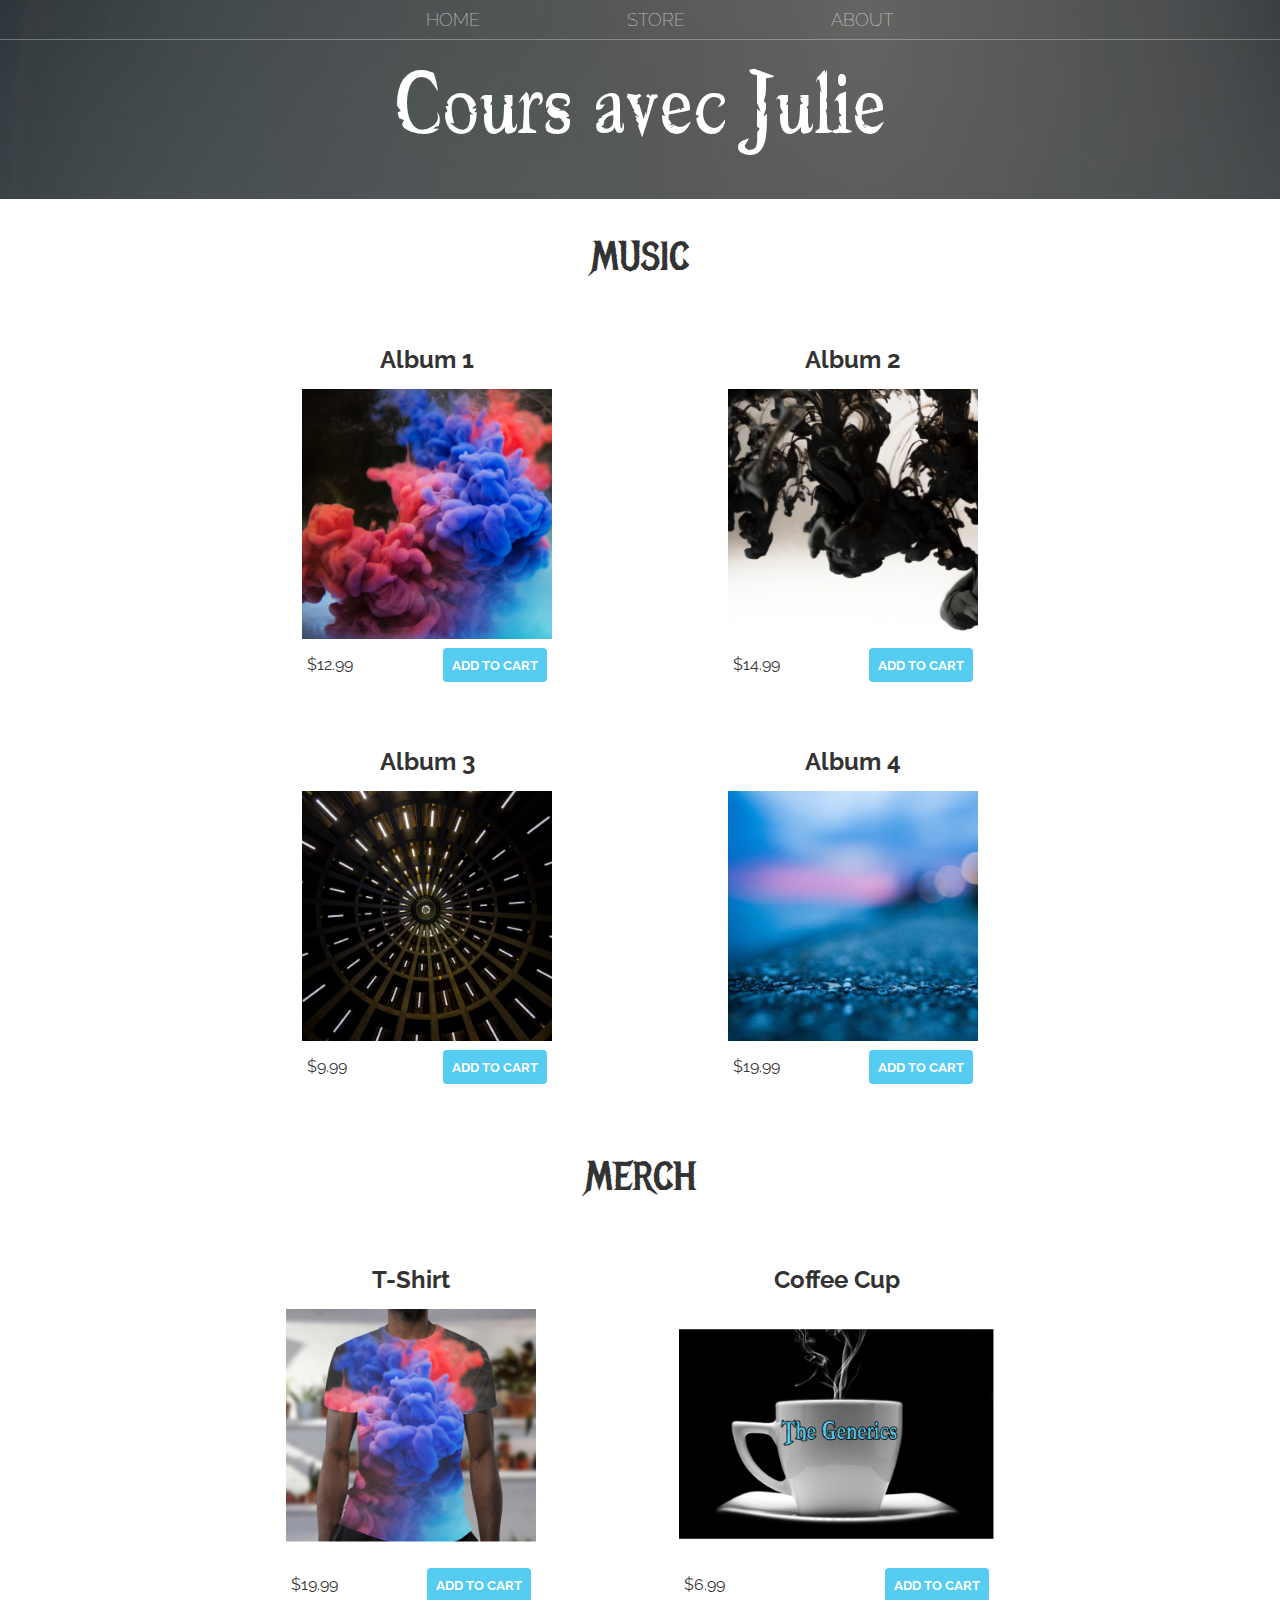
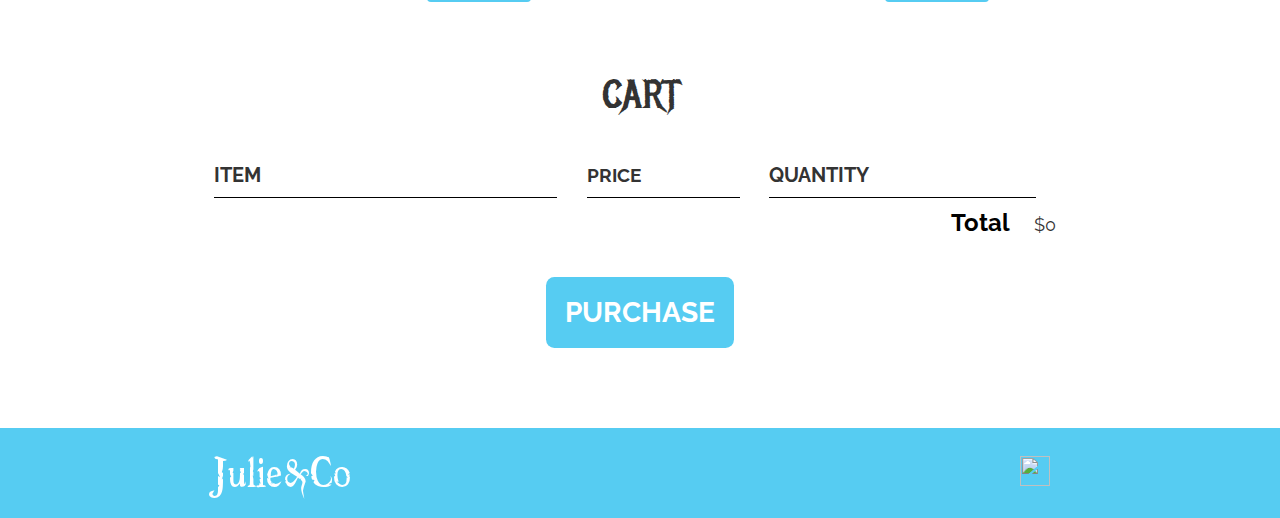
==== index.html @ 6df450aa "first commit" ====
<!DOCTYPE html>
<html>
  <head>
    <title>The Generics | Store</title>
    <meta name="description" content="This is the description" />
    <link rel="stylesheet" href="styles.css" />
    <script src="store.js" async></script>
  </head>
  <body>
    <header class="main-header">
      <nav class="main-nav nav">
        <ul>
          <li><a href="index.html">HOME</a></li>
          <li><a href="#">STORE</a></li>
          <li><a href="#">ABOUT</a></li>
        </ul>
      </nav>
      <h1 class="band-name band-name-large">Cours avec Julie</h1>
    </header>
    <section class="container content-section">
      <h2 class="section-header">MUSIC</h2>
      <div class="shop-items">
        <div class="shop-item">
          <span class="shop-item-title">Album 1</span>
          <img class="shop-item-image" src="Images/Album1.png" />
          <div class="shop-item-details">
            <span class="shop-item-price">$12.99</span>
            <button class="btn btn-primary shop-item-button" type="button">
              ADD TO CART
            </button>
          </div>
        </div>
        <div class="shop-item">
          <span class="shop-item-title">Album 2</span>
          <img class="shop-item-image" src="Images/Album 2.png" />
          <div class="shop-item-details">
            <span class="shop-item-price">$14.99</span>
            <button class="btn btn-primary shop-item-button" type="button">
              ADD TO CART
            </button>
          </div>
        </div>
        <div class="shop-item">
          <span class="shop-item-title">Album 3</span>
          <img class="shop-item-image" src="Images/Album 3.png" />
          <div class="shop-item-details">
            <span class="shop-item-price">$9.99</span>
            <button class="btn btn-primary shop-item-button" type="button">
              ADD TO CART
            </button>
          </div>
        </div>
        <div class="shop-item">
          <span class="shop-item-title">Album 4</span>
          <img class="shop-item-image" src="Images/Album 4.png" />
          <div class="shop-item-details">
            <span class="shop-item-price">$19.99</span>
            <button class="btn btn-primary shop-item-button" type="button">
              ADD TO CART
            </button>
          </div>
        </div>
      </div>
    </section>
    <section class="container content-section">
      <h2 class="section-header">MERCH</h2>
      <div class="shop-items">
        <div class="shop-item">
          <span class="shop-item-title">T-Shirt</span>
          <img class="shop-item-image" src="Images/Shirt.png" />
          <div class="shop-item-details">
            <span class="shop-item-price">$19.99</span>
            <button class="btn btn-primary shop-item-button" type="button">
              ADD TO CART
            </button>
          </div>
        </div>
        <div class="shop-item">
          <span class="shop-item-title">Coffee Cup</span>
          <img class="shop-item-image" src="Images/Cofee.png" />
          <div class="shop-item-details">
            <span class="shop-item-price">$6.99</span>
            <button class="btn btn-primary shop-item-button" type="button">
              ADD TO CART
            </button>
          </div>
        </div>
      </div>
    </section>
    <section class="container content-section">
      <h2 class="section-header">CART</h2>
      <div class="cart-row">
        <span class="cart-item cart-header cart-column">ITEM</span>
        <span class="cart-price cart-header cart-column">PRICE</span>
        <span class="cart-quantity cart-header cart-column">QUANTITY</span>
      </div>

      <div class="cart-items">
        <!-- Exemple.txt -->
      </div>

      <div class="cart-total">
        <strong class="cart-total-title">Total</strong>
        <span class="cart-total-price">$0</span>
      </div>
      <button class="btn btn-primary btn-purchase" type="button">
        PURCHASE
      </button>
    </section>
    <footer class="main-footer">
      <div class="container main-footer-container">
        <h3 class="band-name">Julie&Co</h3>
        <ul class="nav footer-nav">
          <li>
            <a
              href="https://www.youtube.com/channel/UCvx7u-NM2tDs_b1p8IUpUaQ"
              target="_blank"
            >
              <img src="Images/YouTube Logo.png" />
            </a>
          </li>
        </ul>
      </div>
    </footer>
  </body>
</html>
---- styles.css ----
@import url('https://fonts.googleapis.com/css?family=Raleway:300,400,700');
@import url('https://fonts.googleapis.com/css?family=Metal+Mania');

@font-face {
  font-family: 'Booter - Zero Zero';
  src: url('Fonts/Booter - Zero Zero.woff') format('woff'),
    url('Fonts/Booter - Zero Zero.woff2') format('woff2');
  font-weight: normal;
  font-style: normal;
}

* {
  box-sizing: border-box;
  font-family: Raleway;
  color: #777;
}

html,
body {
  margin: 0;
  padding: 0;
  min-height: 100%;
}

.nav ul {
  margin: 0;
}

.nav li {
  display: inline;
}

.nav a {
  display: inline-block;
  padding: 0.5em;
  color: white;
  text-decoration: none;
}

.main-nav {
  text-align: center;
  font-size: 1.1em;
  font-weight: lighter;
  border-bottom: 1px solid rgba(255, 255, 255, 0.3);
}

.main-nav li {
  padding: 0 5%;
}

.nav a:hover {
  background-color: rgba(255, 255, 255, 0.3);
}

.main-header {
  background-color: rgba(0, 0, 0, 0.6);
  background-image: url('Images/bg.jpg');
  background-blend-mode: multiply;
  background-size: cover;
  padding-bottom: 30px;
}

.band-name {
  text-align: center;
  margin: 0;
  font-size: 4em;
  font-family: 'Booter - Zero Zero';
  font-weight: normal;
  color: white;
}

.band-name-large {
  font-size: 8em;
}

.content-section {
  margin: 1em;
}

.container {
  max-width: 900px;
  margin: 0 auto;
  padding: 0 1.5em;
}
.section-header {
  font-family: 'Metal Mania';
  font-weight: normal;
  color: #333;
  text-align: center;
  font-size: 2.5em;
}

.about-band-image {
  float: left;
  height: 200px;
  width: 200px;
  margin: 15px;
  border-radius: 50%;
}

.main-footer {
  background-color: #56ccf2;
  color: white;
  padding: 0.25em 0;
}

.main-footer-container {
  display: flex;
  align-items: center;
}

.main-footer-container ul {
  flex-grow: 1;
  text-align: end;
}

.footer-nav li {
  padding: 0 0.5em;
}

.footer-nav img {
  width: 30px;
  height: 30px;
}

.btn {
  text-align: center;
  vertical-align: middle;
  padding: 0.67em 0.67em;
  cursor: pointer;
}

.btn-header {
  margin: 0.5em 15% 2em 15%;
  color: white;
  border: 2px solid #2d9cdb;
  background-color: rgba(255, 255, 255, 0.1);
  border-radius: 0;
  font-size: 1.5em;
  font-weight: lighter;
  padding-left: 2em;
  padding-right: 2em;
}

.btn-header:hover {
  background-color: rgba(255, 255, 255, 0.3);
}

.btn-play {
  display: block;
  margin: 0 auto;
  color: #2d9cdb;
  font-size: 4em;
  border-radius: 50%;
  width: 100px;
  height: 100px;
  padding: 0;
  text-align: center;
}

.btn-primary {
  color: white;
  background-color: #56ccf2;
  border: none;
  border-radius: 0.3em;
  font-weight: bold;
}

.btn-primary:hover {
  background-color: #2d9cdb;
}

.tour-row {
  border-bottom: 1px solid black;
  padding-bottom: 1em;
  margin-bottom: 1em;
}

.tour-row:last-child {
  border: none;
}

.tour-item {
  display: inline-block;
  padding-right: 0.5em;
}

.tour-date {
  color: #555;
  width: 11%;
  font-weight: bold;
}

.tour-city {
  width: 24%;
}

.tour-arena {
  width: 42%;
}

.tour-btn {
  max-width: 19%;
}

.shop-item {
  margin: 30px;
}

.shop-item-title {
  display: block;
  width: 100%;
  text-align: center;
  font-weight: bold;
  font-size: 1.5em;
  color: #333;
  margin-bottom: 15px;
}

.shop-item-image {
  height: 250px;
}

.shop-item-details {
  display: flex;
  align-items: center;
  padding: 5px;
}

.shop-item-price {
  flex-grow: 1;
  color: #333;
}

.shop-items {
  display: flex;
  flex-wrap: wrap;
  justify-content: space-around;
}

.cart-header {
  font-weight: bold;
  font-size: 1.25em;
  color: #333;
}

.cart-column {
  display: flex;
  align-items: center;
  border-bottom: 1px solid black;
  margin-right: 1.5em;
  padding-bottom: 10px;
  margin-top: 10px;
}

.cart-row {
  display: flex;
}

.cart-item {
  width: 45%;
}

.cart-price {
  width: 20%;
  font-size: 1.2em;
  color: #333;
}

.cart-quantity {
  width: 35%;
}

.cart-item-title {
  color: #333;
  margin-left: 0.5em;
  font-size: 1.2em;
}

.cart-item-image {
  width: 75px;
  height: auto;
  border-radius: 10px;
}

.btn-danger {
  color: white;
  background-color: #eb5757;
  border: none;
  border-radius: 0.3em;
  font-weight: bold;
}

.btn-danger:hover {
  background-color: #cc4c4c;
}

.cart-quantity-input {
  height: 34px;
  width: 50px;
  border-radius: 5px;
  border: 1px solid #56ccf2;
  background-color: #eee;
  color: #333;
  padding: 0;
  text-align: center;
  font-size: 1.2em;
  margin-right: 25px;
}

.cart-row:last-child {
  border-bottom: 1px solid black;
}

.cart-row:last-child .cart-column {
  border: none;
}

.cart-total {
  text-align: end;
  margin-top: 10px;
  margin-right: 10px;
}

.cart-total-title {
  font-weight: bold;
  font-size: 1.5em;
  color: black;
  margin-right: 20px;
}

.cart-total-price {
  color: #333;
  font-size: 1.1em;
}

.btn-purchase {
  display: block;
  margin: 40px auto 80px auto;
  font-size: 1.75em;
}
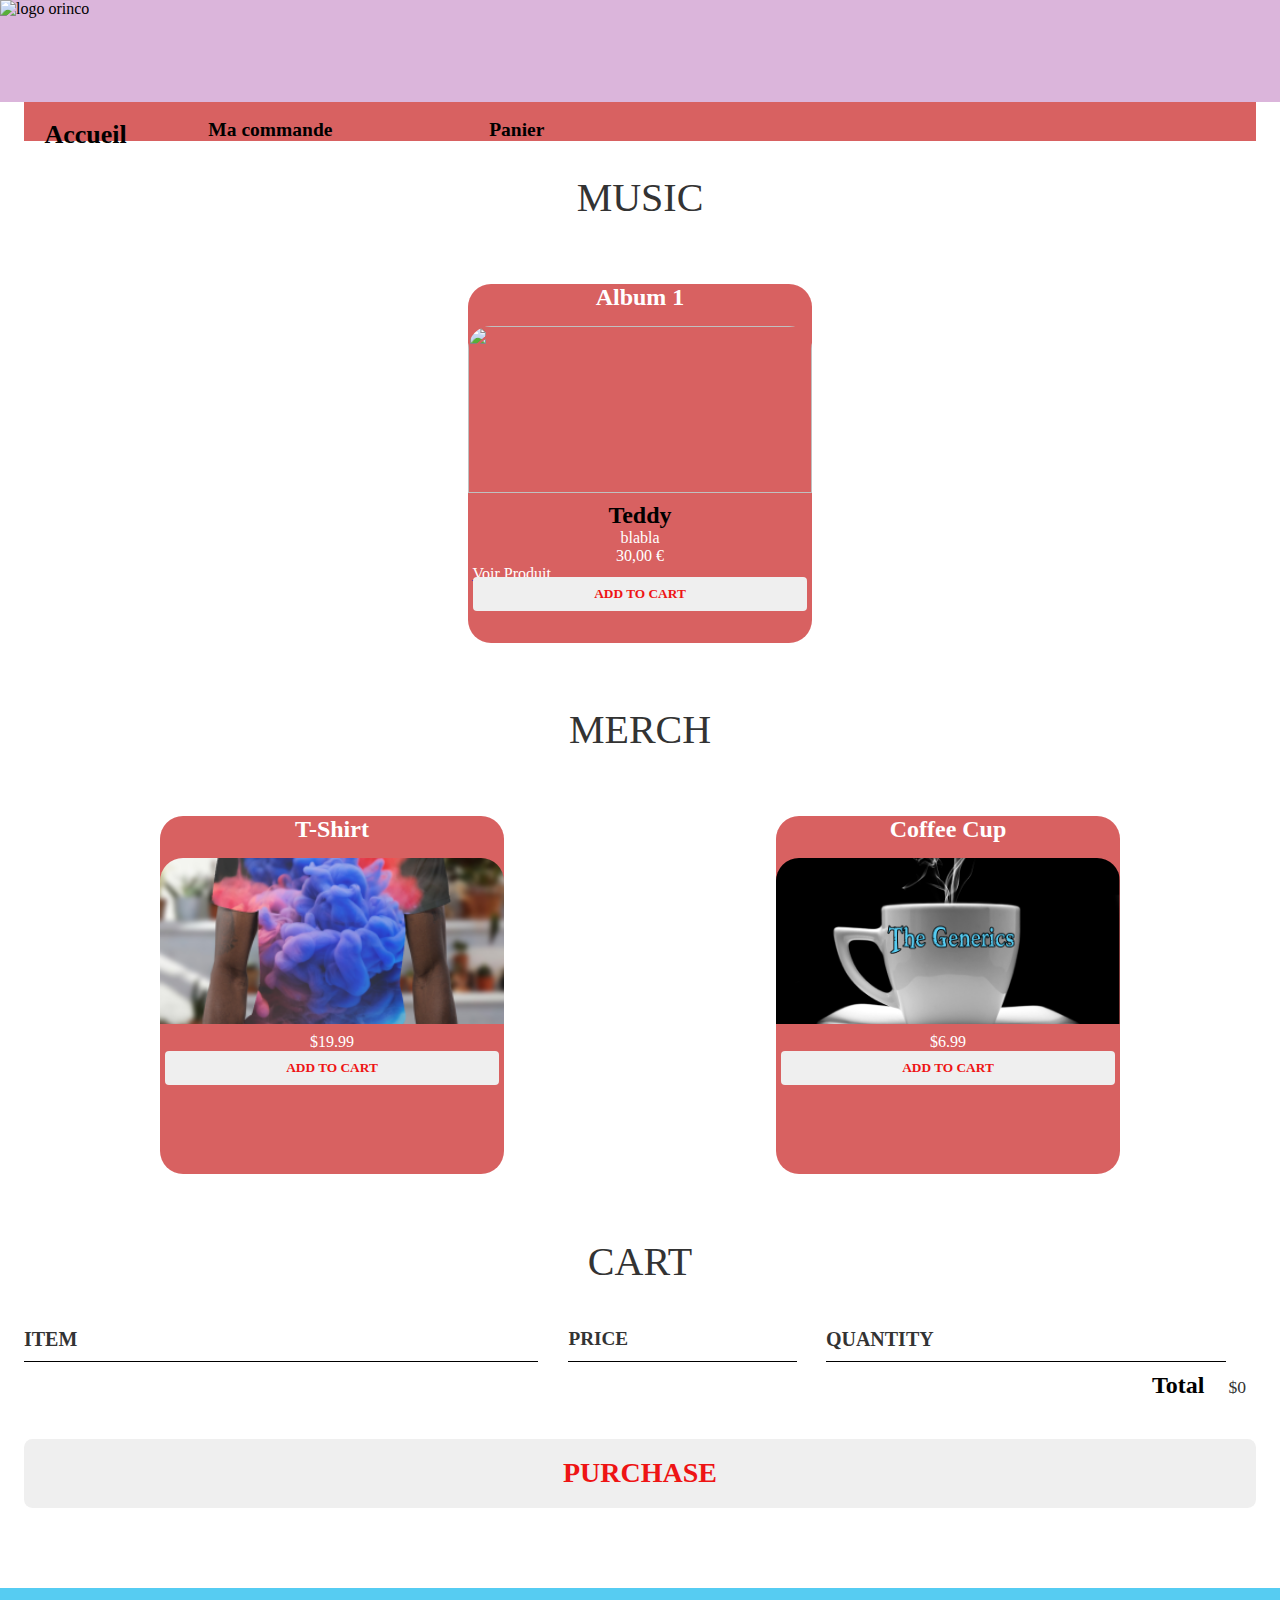
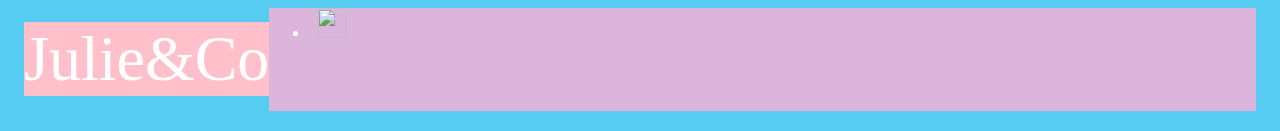
==== commit 2c0745d6: "main" ====
--- a/index.html
+++ b/index.html
@@ -1,126 +1,127 @@
 <!DOCTYPE html>
 <html>
-  <head>
-    <title>The Generics | Store</title>
-    <meta name="description" content="This is the description" />
-    <link rel="stylesheet" href="styles.css" />
-    <script src="store.js" async></script>
-  </head>
-  <body>
-    <header class="main-header">
-      <nav class="main-nav nav">
-        <ul>
-          <li><a href="index.html">HOME</a></li>
-          <li><a href="#">STORE</a></li>
-          <li><a href="#">ABOUT</a></li>
-        </ul>
-      </nav>
-      <h1 class="band-name band-name-large">Cours avec Julie</h1>
-    </header>
-    <section class="container content-section">
-      <h2 class="section-header">MUSIC</h2>
-      <div class="shop-items">
-        <div class="shop-item">
-          <span class="shop-item-title">Album 1</span>
-          <img class="shop-item-image" src="Images/Album1.png" />
-          <div class="shop-item-details">
-            <span class="shop-item-price">$12.99</span>
-            <button class="btn btn-primary shop-item-button" type="button">
-              ADD TO CART
-            </button>
-          </div>
+
+<head>
+  <title>The Generics | Store</title>
+  <meta name="description" content="This is the description" />
+  <link rel="stylesheet" href="styles.css" />
+  <script src="https://kit.fontawesome.com/9157bc5015.js" crossorigin="anonymous"></script>
+  <script src="store.js" async></script>
+</head>
+
+<body>
+  <header class="main-header">
+    <nav class="main-nav nav">
+      <div class="containerlogo">
+        <img src="images/logoorinco.png" alt="logo orinco" class="logo">
+      </div>
+
+      <div class="iconepanier">
+        <i class="fas fa-cart-arrow-down paniericon"></i> </div>
+
+    </nav>
+
+  </header>
+
+  <section class="container content-section">
+    <div class="barre">
+      <div class="accueil">
+        <a class="linkbarre" href="./index.html">
+          <h1 class="barreitems">Accueil</h1>
+        </a>
+      </div>
+
+      <div class="macommande">
+
+        <a class="linkbarre" href="./pagecommande.html">
+          <h2 class="barreitems">Ma commande</h2>
+        </a>
+
+      </div>
+
+      <div class="monpanier">
+        <a class="linkbarre" href="./pagepanier.html">
+          <h2 class="barreitems">Panier</h2>
+        </a>
+      </div>
+    </div>
+
+    <h2 class="section-header">MUSIC</h2>
+    <div class="shop-items">
+      <div class="shop-item">
+        <span class="shop-item-title">Album 1</span>
+        <img class="shop-item-image" src="images/teddy_3.jpg"  />
+        <div class="shop-item-details">
+        <h2 class="teddyname">Teddy</h2>
+        <p class="teddydescription">blabla</p>
+          <span class="shop-item-price">30,00 €</span>
+          <a href="pageproduit.html?id=${teddy._id}"><p class="voirproduit">Voir Produit
+          </p></a>
+          <button class="btn btn-primary shop-item-button" type="button">
+            ADD TO CART
+          </button>
         </div>
-        <div class="shop-item">
-          <span class="shop-item-title">Album 2</span>
-          <img class="shop-item-image" src="Images/Album 2.png" />
-          <div class="shop-item-details">
-            <span class="shop-item-price">$14.99</span>
-            <button class="btn btn-primary shop-item-button" type="button">
-              ADD TO CART
-            </button>
-          </div>
-        </div>
-        <div class="shop-item">
-          <span class="shop-item-title">Album 3</span>
-          <img class="shop-item-image" src="Images/Album 3.png" />
-          <div class="shop-item-details">
-            <span class="shop-item-price">$9.99</span>
-            <button class="btn btn-primary shop-item-button" type="button">
-              ADD TO CART
-            </button>
-          </div>
-        </div>
-        <div class="shop-item">
-          <span class="shop-item-title">Album 4</span>
-          <img class="shop-item-image" src="Images/Album 4.png" />
-          <div class="shop-item-details">
-            <span class="shop-item-price">$19.99</span>
-            <button class="btn btn-primary shop-item-button" type="button">
-              ADD TO CART
-            </button>
-          </div>
+
+
+
+  </section>
+  <section class="container content-section">
+    <h2 class="section-header">MERCH</h2>
+    <div class="shop-items">
+      <div class="shop-item">
+        <span class="shop-item-title">T-Shirt</span>
+        <img class="shop-item-image" src="Images/Shirt.png" />
+        <div class="shop-item-details">
+          <span class="shop-item-price">$19.99</span>
+          <button class="btn btn-primary shop-item-button" type="button">
+            ADD TO CART
+          </button>
         </div>
       </div>
-    </section>
-    <section class="container content-section">
-      <h2 class="section-header">MERCH</h2>
-      <div class="shop-items">
-        <div class="shop-item">
-          <span class="shop-item-title">T-Shirt</span>
-          <img class="shop-item-image" src="Images/Shirt.png" />
-          <div class="shop-item-details">
-            <span class="shop-item-price">$19.99</span>
-            <button class="btn btn-primary shop-item-button" type="button">
-              ADD TO CART
-            </button>
-          </div>
-        </div>
-        <div class="shop-item">
-          <span class="shop-item-title">Coffee Cup</span>
-          <img class="shop-item-image" src="Images/Cofee.png" />
-          <div class="shop-item-details">
-            <span class="shop-item-price">$6.99</span>
-            <button class="btn btn-primary shop-item-button" type="button">
-              ADD TO CART
-            </button>
-          </div>
+      <div class="shop-item">
+        <span class="shop-item-title">Coffee Cup</span>
+        <img class="shop-item-image" src="Images/Cofee.png" />
+        <div class="shop-item-details">
+          <span class="shop-item-price">$6.99</span>
+          <button class="btn btn-primary shop-item-button" type="button">
+            ADD TO CART
+          </button>
         </div>
       </div>
-    </section>
-    <section class="container content-section">
-      <h2 class="section-header">CART</h2>
-      <div class="cart-row">
-        <span class="cart-item cart-header cart-column">ITEM</span>
-        <span class="cart-price cart-header cart-column">PRICE</span>
-        <span class="cart-quantity cart-header cart-column">QUANTITY</span>
-      </div>
+    </div>
+  </section>
+  <section class="container content-section">
+    <h2 class="section-header">CART</h2>
+    <div class="cart-row">
+      <span class="cart-item cart-header cart-column">ITEM</span>
+      <span class="cart-price cart-header cart-column">PRICE</span>
+      <span class="cart-quantity cart-header cart-column">QUANTITY</span>
+    </div>
 
-      <div class="cart-items">
-        <!-- Exemple.txt -->
-      </div>
+    <div class="cart-items">
 
-      <div class="cart-total">
-        <strong class="cart-total-title">Total</strong>
-        <span class="cart-total-price">$0</span>
-      </div>
-      <button class="btn btn-primary btn-purchase" type="button">
-        PURCHASE
-      </button>
-    </section>
-    <footer class="main-footer">
-      <div class="container main-footer-container">
-        <h3 class="band-name">Julie&Co</h3>
-        <ul class="nav footer-nav">
-          <li>
-            <a
-              href="https://www.youtube.com/channel/UCvx7u-NM2tDs_b1p8IUpUaQ"
-              target="_blank"
-            >
-              <img src="Images/YouTube Logo.png" />
-            </a>
-          </li>
-        </ul>
-      </div>
-    </footer>
-  </body>
-</html>
+    </div>
+
+    <div class="cart-total">
+      <strong class="cart-total-title">Total</strong>
+      <span class="cart-total-price">$0</span>
+    </div>
+    <button class="btn btn-primary btn-purchase" type="button">
+      PURCHASE
+    </button>
+  </section>
+  <footer class="main-footer">
+    <div class="container main-footer-container">
+      <h3 class="band-name">Julie&Co</h3>
+      <ul class="nav footer-nav">
+        <li>
+          <a href="https://www.youtube.com/channel/UCvx7u-NM2tDs_b1p8IUpUaQ" target="_blank">
+            <img src="Images/YouTube Logo.png" />
+          </a>
+        </li>
+      </ul>
+    </div>
+  </footer>
+</body>
+
+</html>--- a/styles.css
+++ b/styles.css
@@ -1,18 +1,6 @@
-@import url('https://fonts.googleapis.com/css?family=Raleway:300,400,700');
-@import url('https://fonts.googleapis.com/css?family=Metal+Mania');
-
-@font-face {
-  font-family: 'Booter - Zero Zero';
-  src: url('Fonts/Booter - Zero Zero.woff') format('woff'),
-    url('Fonts/Booter - Zero Zero.woff2') format('woff2');
-  font-weight: normal;
-  font-style: normal;
-}
-
 * {
   box-sizing: border-box;
   font-family: Raleway;
-  color: #777;
 }
 
 html,
@@ -22,45 +10,153 @@
   min-height: 100%;
 }
 
-.nav ul {
-  margin: 0;
-}
-
-.nav li {
-  display: inline;
-}
-
-.nav a {
-  display: inline-block;
-  padding: 0.5em;
-  color: white;
+.nav {
+  display: flex;
+  background-color: rgb(219, 181, 219);
+  width: 100%;
+  height: 8vw;
+  justify-content: space-between;
+}
+
+.containerlogo {
+  width: 20%;
+  height: 8vw;
+}
+
+.logo {
+  width: 100%;
+  object-fit: cover;
+  height: 100%;
+}
+
+.iconepanier {
+  display: flex;
+  width: 7%;
+  height: 8vw;
+  text-align: center;
+  margin-bottom: 0;
+  padding-bottom: 0;
+}
+
+.paniericon {
+  display: flex;
+  font-size: 4em;
+  color: black;
+  margin-top: 40px;
+}
+
+.barre {
+  background-color: rgb(216, 97, 97);
+  width: 100%;
+  height: 3vw;
+  display: flex;
+}
+
+.accueil {
+  width: 10%;
+  font-size: 13px;
+}
+
+.macommande {
+  width: 20%;
+  font-size: 13px;
+}
+
+.monpanier {
+  width: 20%;
+  font-size: 13px;
+}
+
+.linkbarre {
+  margin-top: 0;
+  padding-top: 0;
+  text-align: center;
+  color: black;
   text-decoration: none;
 }
 
-.main-nav {
-  text-align: center;
-  font-size: 1.1em;
-  font-weight: lighter;
-  border-bottom: 1px solid rgba(255, 255, 255, 0.3);
-}
-
-.main-nav li {
-  padding: 0 5%;
-}
-
-.nav a:hover {
-  background-color: rgba(255, 255, 255, 0.3);
-}
-
-.main-header {
-  background-color: rgba(0, 0, 0, 0.6);
-  background-image: url('Images/bg.jpg');
-  background-blend-mode: multiply;
-  background-size: cover;
-  padding-bottom: 30px;
+
+
+.shop-item {
+  margin: 30px;
+  background-color: rgb(216, 97, 97);
+  width: 28%;
+  height: 28vw;
+  border-radius: 23px 23px 23px 23px;
+  text-decoration: none;
+  text-align: center;
+}
+
+.shop-item-title {
+  display: block;
+  width: 100%;
+  text-align: center;
+  font-weight: bold;
+  font-size: 1.5em;
+  color: white;
+  margin-bottom: 15px;
+}
+
+.shop-item-image {
+  width: 100%;
+  height: 13vw;
+  object-fit: cover;
+  border-radius: 23px 23px 0px 0px;
+}
+
+.shop-item-details {
+  display: flex;
+  flex-wrap: wrap;
+  align-items: center;
+  padding: 5px;
+}
+
+.shop-item-price {
+  width: 100%;
+  color: white;
+}
+
+.shop-items {
+  display: flex;
+  flex-wrap: wrap;
+  justify-content: space-around;
+}
+
+.teddyname {
+  width: 100%;
+  margin-top: 0;
+  margin-bottom: 0;
+}
+
+.teddydescription {
+  color: white;
+  width: 100%;
+  margin-top: 0;
+  margin-bottom: 0;
+}
+
+.voirproduit {
+  width: 100%;
+  height: 1vw;
+  margin-top: 0;
+  padding-top: 0;
+  color: white;
+  margin-top: 0;
+  margin-bottom: 0;
+  list-style-type: none;
+  text-decoration: none;
+}
+
+.btn-primary {
+  width: 100%;
+  color: rgb(238, 20, 20);
+  border: none;
+  border-radius: 0.3em;
+  font-weight: bold;
 }
 
 .band-name {
+  background-color: pink;
   text-align: center;
   margin: 0;
   font-size: 4em;
@@ -78,10 +174,10 @@
 }
 
 .container {
-  max-width: 900px;
   margin: 0 auto;
   padding: 0 1.5em;
 }
+
 .section-header {
   font-family: 'Metal Mania';
   font-weight: normal;
@@ -158,13 +254,7 @@
   text-align: center;
 }
 
-.btn-primary {
-  color: white;
-  background-color: #56ccf2;
-  border: none;
-  border-radius: 0.3em;
-  font-weight: bold;
-}
+
 
 .btn-primary:hover {
   background-color: #2d9cdb;
@@ -203,40 +293,9 @@
   max-width: 19%;
 }
 
-.shop-item {
-  margin: 30px;
-}
-
-.shop-item-title {
-  display: block;
-  width: 100%;
-  text-align: center;
-  font-weight: bold;
-  font-size: 1.5em;
-  color: #333;
-  margin-bottom: 15px;
-}
-
-.shop-item-image {
-  height: 250px;
-}
-
-.shop-item-details {
-  display: flex;
-  align-items: center;
-  padding: 5px;
-}
-
-.shop-item-price {
-  flex-grow: 1;
-  color: #333;
-}
-
-.shop-items {
-  display: flex;
-  flex-wrap: wrap;
-  justify-content: space-around;
-}
+
+
+
 
 .cart-header {
   font-weight: bold;
@@ -338,4 +397,4 @@
   display: block;
   margin: 40px auto 80px auto;
   font-size: 1.75em;
-}
+}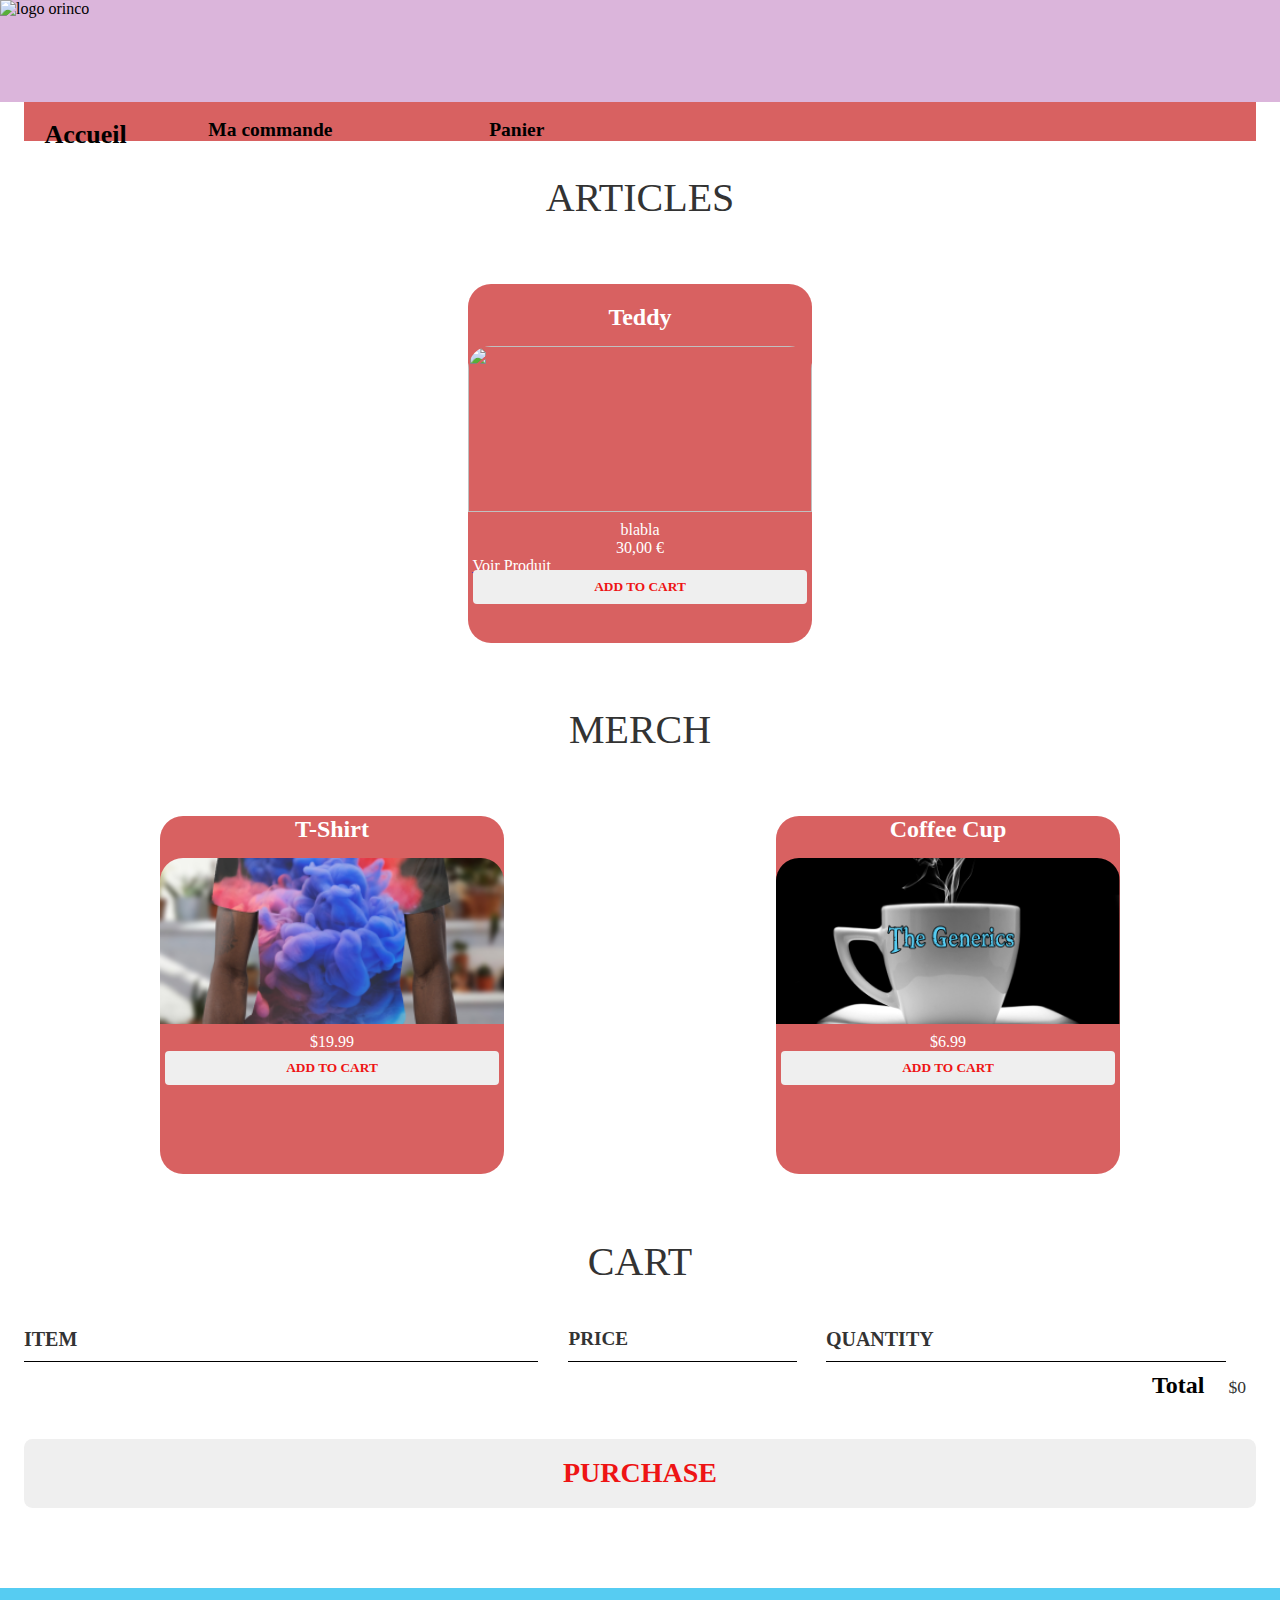
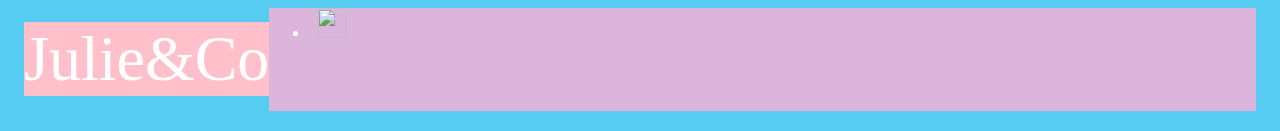
==== commit 907a01e1: "main" ====
--- a/index.html
+++ b/index.html
@@ -2,11 +2,10 @@
 <html>
 
 <head>
-  <title>The Generics | Store</title>
+  <title>Orinco</title>
   <meta name="description" content="This is the description" />
   <link rel="stylesheet" href="styles.css" />
   <script src="https://kit.fontawesome.com/9157bc5015.js" crossorigin="anonymous"></script>
-  <script src="store.js" async></script>
 </head>
 
 <body>
@@ -46,13 +45,12 @@
       </div>
     </div>
 
-    <h2 class="section-header">MUSIC</h2>
+    <h2 class="section-header">ARTICLES</h2>
     <div class="shop-items">
       <div class="shop-item">
-        <span class="shop-item-title">Album 1</span>
+        <h2 class="shop-item-title">Teddy</h2>
         <img class="shop-item-image" src="images/teddy_3.jpg"  />
         <div class="shop-item-details">
-        <h2 class="teddyname">Teddy</h2>
         <p class="teddydescription">blabla</p>
           <span class="shop-item-price">30,00 €</span>
           <a href="pageproduit.html?id=${teddy._id}"><p class="voirproduit">Voir Produit
@@ -122,6 +120,7 @@
       </ul>
     </div>
   </footer>
+  <script src="store.js"></script>
 </body>
 
 </html>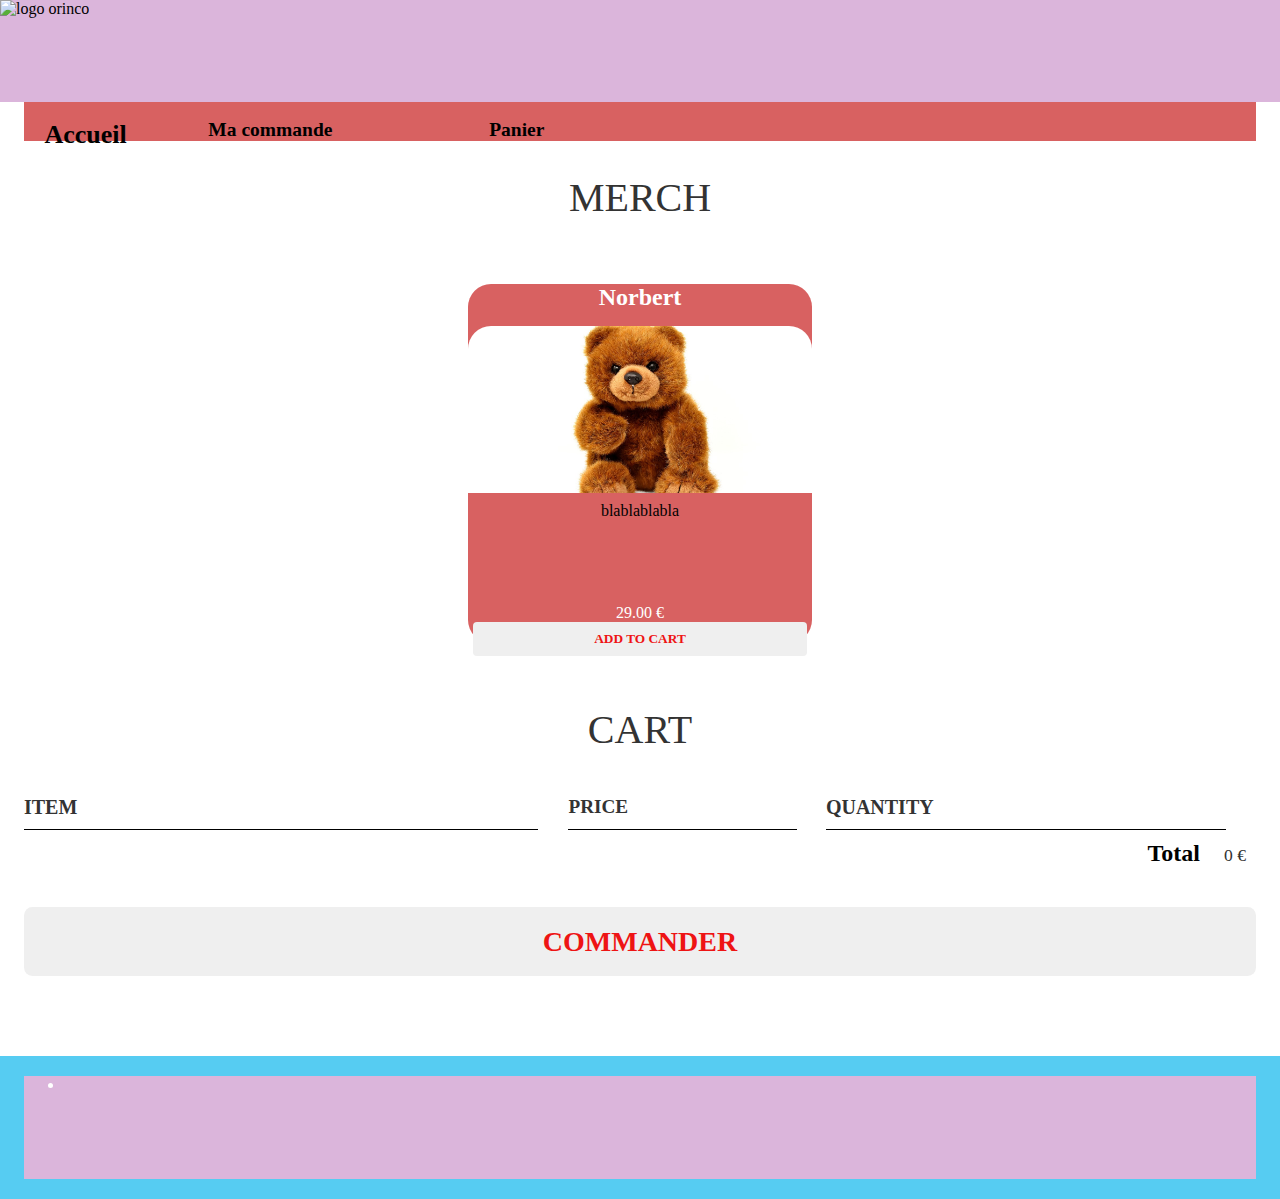
==== commit a394438a: "main" ====
--- a/index.html
+++ b/index.html
@@ -45,21 +45,6 @@
       </div>
     </div>
 
-    <h2 class="section-header">ARTICLES</h2>
-    <div class="shop-items">
-      <div class="shop-item">
-        <h2 class="shop-item-title">Teddy</h2>
-        <img class="shop-item-image" src="images/teddy_3.jpg"  />
-        <div class="shop-item-details">
-        <p class="teddydescription">blabla</p>
-          <span class="shop-item-price">30,00 €</span>
-          <a href="pageproduit.html?id=${teddy._id}"><p class="voirproduit">Voir Produit
-          </p></a>
-          <button class="btn btn-primary shop-item-button" type="button">
-            ADD TO CART
-          </button>
-        </div>
-
 
 
   </section>
@@ -67,25 +52,20 @@
     <h2 class="section-header">MERCH</h2>
     <div class="shop-items">
       <div class="shop-item">
-        <span class="shop-item-title">T-Shirt</span>
-        <img class="shop-item-image" src="Images/Shirt.png" />
+        <span class="shop-item-title">Norbert</span>
+        <img class="shop-item-image" src="Images/teddy_1.jpg" />
         <div class="shop-item-details">
-          <span class="shop-item-price">$19.99</span>
+          <div class="description">blablablabla
+          </div>
+          <span class="shop-item-price">29.00 €</span>
           <button class="btn btn-primary shop-item-button" type="button">
             ADD TO CART
           </button>
         </div>
       </div>
-      <div class="shop-item">
-        <span class="shop-item-title">Coffee Cup</span>
-        <img class="shop-item-image" src="Images/Cofee.png" />
-        <div class="shop-item-details">
-          <span class="shop-item-price">$6.99</span>
-          <button class="btn btn-primary shop-item-button" type="button">
-            ADD TO CART
-          </button>
-        </div>
-      </div>
+      
+    
+
     </div>
   </section>
   <section class="container content-section">
@@ -102,20 +82,17 @@
 
     <div class="cart-total">
       <strong class="cart-total-title">Total</strong>
-      <span class="cart-total-price">$0</span>
+      <span class="cart-total-price">0 €</span>
     </div>
     <button class="btn btn-primary btn-purchase" type="button">
-      PURCHASE
+      COMMANDER
     </button>
   </section>
   <footer class="main-footer">
     <div class="container main-footer-container">
-      <h3 class="band-name">Julie&Co</h3>
       <ul class="nav footer-nav">
         <li>
-          <a href="https://www.youtube.com/channel/UCvx7u-NM2tDs_b1p8IUpUaQ" target="_blank">
-            <img src="Images/YouTube Logo.png" />
-          </a>
+         
         </li>
       </ul>
     </div>
--- a/styles.css
+++ b/styles.css
@@ -109,6 +109,13 @@
   flex-wrap: wrap;
   align-items: center;
   padding: 5px;
+  width:100%;
+  height:10vw;
+}
+
+.description{
+  width:100%;
+  height:8vw;
 }
 
 .shop-item-price {
